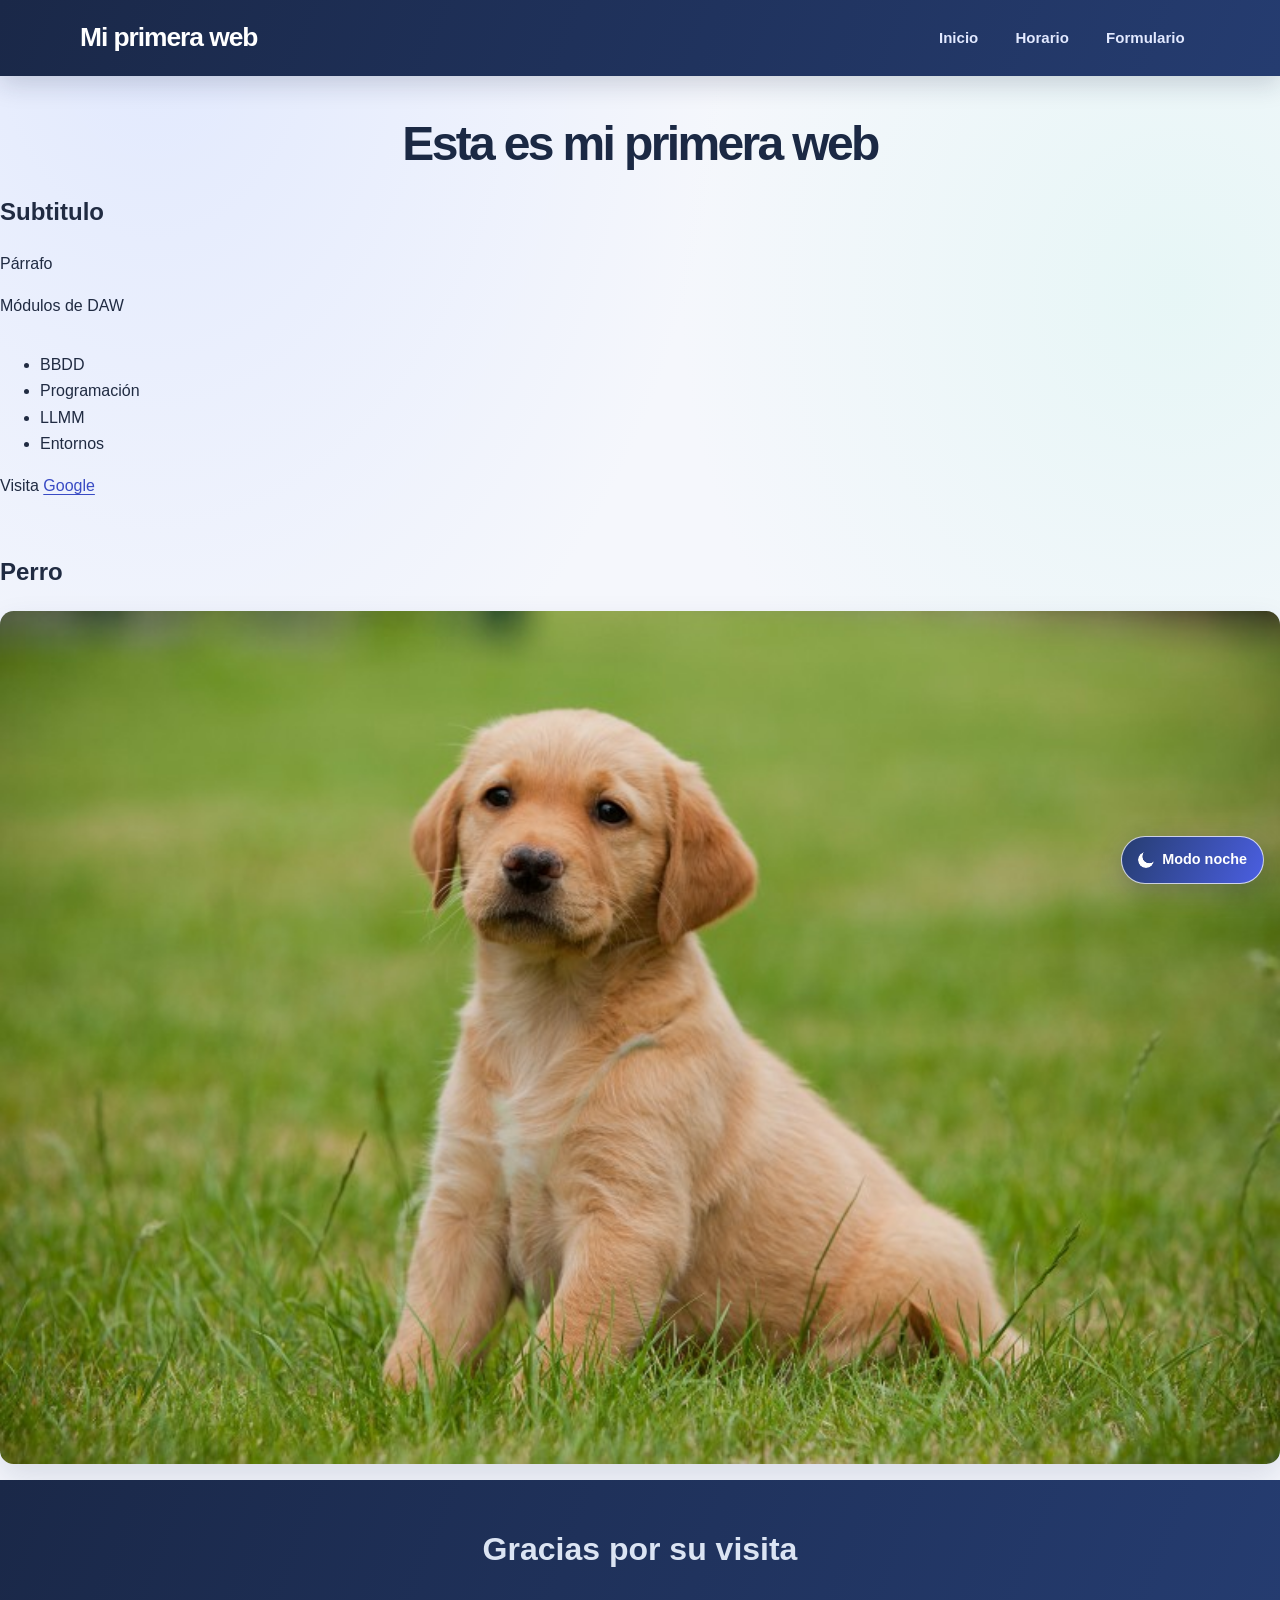
==== index.html @ 3c798851 "Primera versión" ====
<html>
	<head>
		<title>WEB EJEMPLO</title>
		<link rel="stylesheet" href="css/estilo.css">
        <script src="js/tema.js" defer></script>
	</head>
	<body>
		<header>
			<h1>Mi primera web</h1>
			<nav>
				<ul><a href="js/index.html">Inicio</a></ul>
				<ul><a href="js/horario.html">Horario</a></ul>
				<ul><a href="js/formulario.html">Formulario</a></ul>
			</nav>
		</header>
		
		<h1>Esta es mi primera web</h1>
	
		<h2>Subtitulo</h2>
		
		<p>Párrafo</p>
		<p>Módulos de DAW</p>
		
		<ul>
			<li>BBDD</li>
			<li>Programación</li>
			<li>LLMM</li>
			<li>Entornos</li>
		</ul>
		
		<p>
			Visita
			<a href="https://www.google.com">Google</a>
		</p>
		<p>
			<h2>Perro</h2>
			<img src="img/perro.jpg">
		</p>
	</body>
	<footer>
		<h1>Gracias por su visita</h1>
	</footer>
</html>
---- css/estilo.css ----
:root {
  color-scheme: light;
  font-family:
    Inter, "Segoe UI", Roboto, Helvetica, Arial, sans-serif;
  color: #202b42;
  background: #f5f7fc;
  font-synthesis: none;
  text-rendering: optimizeLegibility;
  -webkit-font-smoothing: antialiased;
  -moz-osx-font-smoothing: grayscale;
  --color-ink: #1b2944;
  --color-primary: #4b5fe2;
  --color-primary-dark: #394bc4;
  --color-accent: #14a998;
  --color-muted: #748099;
  --color-border: #e2e7f1;
  --surface: #fff;
  --shadow-card: 0 24px 60px rgb(34 49 91 / 10%), 0 3px 12px rgb(34 49 91 / 4%);
}

* {
  box-sizing: border-box;
}

body {
  display: flex;
  min-height: 100vh;
  flex-direction: column;
  margin: 0;
  color: #202b42;
  background-color: #f5f7fc;
  background-image:
    radial-gradient(ellipse at 12% 0%, rgb(213 224 255 / 62%), transparent 36%),
    radial-gradient(ellipse at 92% 18%, rgb(211 245 238 / 42%), transparent 30%);
  line-height: 1.65;
}

body[background] {
  background-color: #f5f7fc;
}

header {
  position: relative;
  z-index: 1;
  display: flex;
  align-items: center;
  justify-content: space-between;
  gap: 1.5rem;
  padding: 1rem max(1.5rem, calc((100% - 1120px) / 2));
  color: #fff;
  background: linear-gradient(112deg, #1a2848 0%, #253c70 100%);
  box-shadow: 0 8px 26px rgb(20 34 68 / 18%);
}

header h1 {
  margin: 0;
  font-size: clamp(1.25rem, 3vw, 1.65rem);
  font-weight: 750;
  letter-spacing: -0.04em;
}

body > h1 {
  width: min(100% - 2rem, 820px);
  margin: 2.5rem auto 0;
  color: var(--color-ink);
  font-size: clamp(2rem, 6vw, 3rem);
  font-weight: 760;
  letter-spacing: -0.055em;
  line-height: 1.15;
  text-align: center;
}

nav {
  display: flex;
  flex-wrap: wrap;
  gap: 0.4rem;
}

nav ul {
  margin: 0;
  padding: 0;
  list-style: none;
}

nav a {
  display: block;
  padding: 0.55rem 0.9rem;
  border: 1px solid transparent;
  border-radius: 0.7rem;
  color: #e2e9ff;
  font-size: 0.94rem;
  font-weight: 650;
  text-decoration: none;
  transition:
    background-color 180ms ease,
    border-color 180ms ease,
    color 180ms ease,
    transform 180ms ease;
}

nav a:hover,
nav a:focus-visible {
  transform: translateY(-1px);
  border-color: rgb(255 255 255 / 17%);
  color: #fff;
  background: rgb(255 255 255 / 11%);
}

main {
  position: relative;
  width: min(100% - 2rem, 820px);
  margin: 2.5rem auto;
  padding: clamp(1.4rem, 4vw, 2.75rem);
  overflow: hidden;
  border: 1px solid rgb(255 255 255 / 85%);
  border-radius: 1.25rem;
  background: rgb(255 255 255 / 94%);
  box-shadow: var(--shadow-card);
  backdrop-filter: blur(12px);
}

main::before {
  position: absolute;
  top: 0;
  right: 12%;
  left: 12%;
  height: 3px;
  border-radius: 0 0 1rem 1rem;
  background: linear-gradient(90deg, var(--color-primary), #8b75f2, var(--color-accent));
  content: "";
}

main h2 {
  margin: 0 0 1.5rem;
  color: var(--color-ink);
  font-size: clamp(1.55rem, 4vw, 2.1rem);
  font-weight: 750;
  letter-spacing: -0.045em;
  line-height: 1.25;
}

p {
  margin: 0 0 1rem;
}

a {
  color: var(--color-primary-dark);
  text-underline-offset: 0.2em;
  transition: color 160ms ease;
}

a:hover {
  color: #27399f;
}

form fieldset {
  min-width: 0;
  margin: 0;
  padding: clamp(1rem, 3vw, 1.6rem);
  border: 1px solid var(--color-border);
  border-radius: 0.9rem;
  background: linear-gradient(145deg, #fff, #fbfcff);
}

form legend {
  padding: 0 0.55rem;
  color: var(--color-ink);
  font-size: 1.05rem;
  font-weight: 750;
}

form p {
  margin: 0 0 1.1rem;
}

form label {
  display: inline-block;
  margin-bottom: 0.35rem;
  color: #3d4962;
  font-size: 0.94rem;
  font-weight: 650;
}

input:not([type="radio"]),
textarea {
  max-width: 100%;
  padding: 0.7rem 0.85rem;
  border: 1px solid #d5dceb;
  border-radius: 0.65rem;
  color: #202b42;
  background: #fff;
  font: inherit;
  transition:
    border-color 180ms ease,
    box-shadow 180ms ease,
    background-color 180ms ease;
}

form input:not([type="radio"]),
form textarea {
  display: block;
  width: 100%;
  min-height: 2.9rem;
}

form textarea {
  min-height: 9rem;
  resize: vertical;
}

input:not([type="radio"]):focus,
textarea:focus {
  border-color: var(--color-primary);
  outline: none;
  background: #fff;
  box-shadow: 0 0 0 4px rgb(75 95 226 / 13%);
}

form input[type="radio"] {
  width: 1rem;
  height: 1rem;
  margin: 0 0.35rem 0 0;
  accent-color: var(--color-primary);
  vertical-align: -0.12rem;
}

form input[type="radio"] + label {
  margin: 0 1rem 0 0;
  font-weight: 450;
}

button {
  padding: 0.7rem 1.05rem;
  border: 1px solid var(--color-border);
  border-radius: 0.65rem;
  color: #35415a;
  background: #fff;
  font: inherit;
  font-weight: 650;
  cursor: pointer;
  transition:
    border-color 180ms ease,
    background-color 180ms ease,
    box-shadow 180ms ease,
    color 180ms ease,
    transform 180ms ease;
}

button:hover {
  transform: translateY(-1px);
  border-color: #bdc8ec;
  color: var(--color-primary-dark);
  background: #f7f8ff;
  box-shadow: 0 5px 14px rgb(41 58 116 / 8%);
}

button:active {
  transform: translateY(0);
}

button:focus-visible,
a:focus-visible {
  outline: 3px solid rgb(75 95 226 / 38%);
  outline-offset: 3px;
}

form button[type="submit"] {
  border-color: transparent;
  color: #fff;
  background: linear-gradient(110deg, var(--color-primary), #695ce4);
  box-shadow: 0 7px 16px rgb(75 95 226 / 22%);
}

form button[type="submit"]:hover {
  color: #fff;
  background: linear-gradient(110deg, var(--color-primary-dark), #5747d2);
  box-shadow: 0 9px 20px rgb(75 95 226 / 28%);
}

form button[type="reset"] {
  color: #536079;
}

.calculator {
  width: min(100% - 2rem, 360px);
  margin: 2rem auto;
  table-layout: fixed;
  border: 1px solid rgb(255 255 255 / 85%);
  border-radius: 1.2rem;
  border-spacing: 0;
  background: rgb(255 255 255 / 94%);
  box-shadow: 0 28px 65px rgb(38 51 98 / 15%), 0 6px 16px rgb(38 51 98 / 7%);
}

.calculator th {
  padding: 0.45rem;
  border: 0;
  color: #293653;
  background: transparent;
}

.calculator tr:first-child th {
  padding: 1rem 1rem 0.7rem;
}

.calculator input {
  width: 100%;
  min-height: 3.8rem;
  border: 1px solid #e6eaf3;
  border-radius: 0.8rem;
  color: var(--color-ink);
  background: #f7f8fc;
  font-size: 1.7rem;
  font-weight: 650;
  text-align: right;
}

.calculator button {
  width: 100%;
  min-height: 3rem;
  border-color: transparent;
  border-radius: 0.75rem;
  color: #34415d;
  background: #f2f4fa;
  font-size: 1.05rem;
  font-weight: 650;
}

.calculator button:hover {
  border-color: #dce1fb;
  color: var(--color-primary-dark);
  background: #e9ecff;
}

.calculator tbody tr:nth-child(2) button,
.calculator tbody tr td:last-child button {
  color: #424fc0;
  background: #eceeff;
}

.calculator tbody tr:nth-child(2) button:hover,
.calculator tbody tr td:last-child button:hover {
  color: #fff;
  background: var(--color-primary);
}

.calculator tbody tr:last-child th:nth-child(3) button {
  border-color: transparent;
  color: #fff;
  background: linear-gradient(120deg, #4b5fe2, #7261e8);
  box-shadow: 0 5px 13px rgb(75 95 226 / 20%);
}

.calculator tbody tr:last-child th:nth-child(3) button:hover {
  background: linear-gradient(120deg, #394bc4, #5c4bd5);
}

table:not(.calculator) {
  width: min(100% - 2rem, 1100px);
  margin: 2.5rem auto;
  border-collapse: separate;
  border-spacing: 0;
  overflow: hidden;
  border: 1px solid var(--color-border);
  border-radius: 0.9rem;
  background: var(--surface);
  box-shadow: var(--shadow-card);
}

table:not(.calculator) th,
table:not(.calculator) td {
  padding: 0.8rem;
  border-right: 1px solid rgb(23 32 51 / 8%);
  border-bottom: 1px solid rgb(23 32 51 / 8%);
  text-align: center;
}

table:not(.calculator) th {
  color: #fff;
  background: linear-gradient(110deg, #1b2b4c, #304a7c);
  font-weight: 700;
}

table:not(.calculator) tr:last-child td {
  border-bottom: 0;
}

table:not(.calculator) th:last-child,
table:not(.calculator) td:last-child {
  border-right: 0;
}

.schedule td.Programación {
  color: #2b396f;
  background-color: #e4e9ff;
  font-weight: 400;
}

.schedule td.recess {
  color: #176253;
  background-color: #d9f3ee;
  font-weight: 700;
  letter-spacing: 0.02em;
}

img {
  max-width: 100%;
  height: auto;
  border-radius: 0.85rem;
  box-shadow: 0 14px 32px rgb(34 49 91 / 13%);
}

.opciones {
  display: flex;
  flex-wrap: wrap;
  gap: 0.7rem;
  margin-bottom: 1.5rem;
}

.opciones button {
  min-width: 7rem;
  border-color: #e3e7f4;
  background: linear-gradient(145deg, #fff, #f7f8ff);
}

#marcador,
#ganadas,
#empatadas,
#perdidas {
  display: inline-block;
  margin: 0 0.45rem 0.75rem 0;
  padding: 0.55rem 0.75rem;
  border: 1px solid #e7eaf3;
  border-radius: 0.7rem;
  color: #59657e;
  background: #f8f9fd;
  font-size: 0.9rem;
  font-weight: 600;
}

#resultado {
  margin-top: 1rem;
  padding: 1.25rem;
  border: 1px solid #e7eaf3;
  border-radius: 0.9rem;
  background: linear-gradient(145deg, #f8f9ff, #f5fbfa);
}

#resultado h2 {
  margin-bottom: 0.75rem;
  text-transform: capitalize;
}

footer {
  margin-top: auto;
  padding: 1.35rem 1.5rem;
  color: #dbe4f3;
  background: linear-gradient(112deg, #1a2848 0%, #253c70 100%);
  text-align: center;
}

footer p {
  margin: 0.25rem 0;
}

footer a {
  color: #b7c8ff;
}

footer a:hover {
  color: #fff;
}

@media (max-width: 640px) {
  header {
    align-items: flex-start;
    flex-direction: column;
    gap: 0.75rem;
    padding: 1rem;
  }

  nav {
    width: 100%;
  }

  nav a {
    padding: 0.45rem 0.65rem;
  }

  main {
    margin: 1.25rem auto;
    border-radius: 1rem;
  }

  table:not(.calculator) {
    display: block;
    overflow-x: auto;
    white-space: nowrap;
  }

  .calculator {
    width: min(100% - 2rem, 360px);
  }

  .opciones button {
    flex: 1 1 7rem;
  }
}

@media (prefers-reduced-motion: reduce) {
  *,
  *::before,
  *::after {
    scroll-behavior: auto !important;
    transition-duration: 0.01ms !important;
    animation-duration: 0.01ms !important;
    animation-iteration-count: 1 !important;
  }
}

#theme-toggle {
  position: fixed;
  right: max(1rem, env(safe-area-inset-right));
  bottom: max(1rem, env(safe-area-inset-bottom));
  z-index: 20;
  padding: 0.7rem 1rem;
  min-width: 7.8rem;
  border: 1px solid rgb(255 255 255 / 75%);
  border-radius: 999px;
  color: #fff;
  background: linear-gradient(115deg, #263d70, #4b5fe2);
  box-shadow: 0 8px 24px rgb(25 39 80 / 26%);
  font-size: 0.9rem;
  font-weight: 700;
}

#theme-toggle:hover {
  border-color: #fff;
  color: #fff;
  background: linear-gradient(115deg, #1d315d, #394bc4);
  box-shadow: 0 10px 28px rgb(25 39 80 / 34%);
}

#theme-toggle {
  display: inline-flex;
  align-items: center;
  justify-content: center;
  gap: 0.5rem;
}

.theme-icon {
  display: inline-block;
  width: 1rem;
  height: 1rem;
  flex: 0 0 1rem;
}

.theme-icon--moon {
  border-radius: 50%;
  background: currentColor;
  -webkit-mask: radial-gradient(circle at 70% 28%, transparent 0 40%, #000 44%);
  mask: radial-gradient(circle at 70% 28%, transparent 0 40%, #000 44%);
}

.theme-icon--sun {
  background:
    radial-gradient(circle, currentColor 0 27%, transparent 31%),
    repeating-conic-gradient(currentColor 0deg 7deg, transparent 7deg 45deg);
}

:root[data-theme="night"] {
  color-scheme: dark;
  color: #e8edf7;
  background: #101725;
  --color-ink: #edf2ff;
  --color-primary: #9aa8ff;
  --color-primary-dark: #b1bcff;
  --color-accent: #57d2bf;
  --color-muted: #a4afc4;
  --color-border: #34425b;
  --surface: #1b2638;
  --shadow-card: 0 24px 60px rgb(0 0 0 / 28%), 0 3px 12px rgb(0 0 0 / 18%);
}

:root[data-theme="night"] body {
  color: #e8edf7;
  background: #101725 !important;
  background-image:
    radial-gradient(ellipse at 12% 0%, rgb(61 76 129 / 22%), transparent 36%),
    radial-gradient(ellipse at 92% 18%, rgb(25 101 91 / 14%), transparent 30%) !important;
}

:root[data-theme="night"] body :is(h1, h2, h3, p, li, pre, b, caption, label, legend) {
  color: #e8edf7 !important;
}

:root[data-theme="night"] header,
:root[data-theme="night"] footer {
  color: #e8edf7;
  background: linear-gradient(112deg, #111b2d 0%, #1b2a46 100%);
}

:root[data-theme="night"] main,
:root[data-theme="night"] form fieldset,
:root[data-theme="night"] #resultado {
  border-color: #34425b;
  background: #1b2638;
  box-shadow: 0 24px 60px rgb(0 0 0 / 24%);
}

:root[data-theme="night"] form fieldset {
  background: linear-gradient(145deg, #1b2638, #182234);
}

:root[data-theme="night"] form label {
  color: #c4cde0;
}

:root[data-theme="night"] input:not([type="radio"]),
:root[data-theme="night"] textarea,
:root[data-theme="night"] form input:not([type="radio"]),
:root[data-theme="night"] form textarea {
  border-color: #3a4964;
  color: #edf2ff;
  background: #121b2a;
}

:root[data-theme="night"] input:not([type="radio"]):focus,
:root[data-theme="night"] textarea:focus {
  border-color: #9aa8ff;
  box-shadow: 0 0 0 4px rgb(154 168 255 / 18%);
}

:root[data-theme="night"] button:not(#theme-toggle) {
  border-color: #3a4964;
  color: #e2e8f5;
  background: #253249;
}

:root[data-theme="night"] button:not(#theme-toggle):hover {
  border-color: #6273bc;
  color: #fff;
  background: #304161;
}

:root[data-theme="night"] form button[type="submit"],
:root[data-theme="night"] form button[type="submit"]:hover,
:root[data-theme="night"] .calculator tbody tr:last-child th:nth-child(3) button,
:root[data-theme="night"] .calculator tbody tr:last-child th:nth-child(3) button:hover {
  border-color: transparent;
  color: #fff;
  background: linear-gradient(120deg, #5968df, #8171ef);
}

:root[data-theme="night"] .calculator {
  border-color: #34425b;
  background: #1b2638;
  box-shadow: 0 28px 65px rgb(0 0 0 / 32%), 0 6px 16px rgb(0 0 0 / 18%);
}

:root[data-theme="night"] .calculator th {
  color: #e8edf7;
  background: transparent;
}

:root[data-theme="night"] .calculator input {
  border-color: #3a4964;
  color: #f0f3ff;
  background: #121b2a;
}

:root[data-theme="night"] .calculator button,
:root[data-theme="night"] .calculator tbody tr:nth-child(2) button,
:root[data-theme="night"] .calculator tbody tr td:last-child button {
  border-color: transparent;
  color: #dce3ff;
  background: #2a3650;
}

:root[data-theme="night"] .calculator button:hover,
:root[data-theme="night"] .calculator tbody tr:nth-child(2) button:hover,
:root[data-theme="night"] .calculator tbody tr td:last-child button:hover {
  color: #fff;
  background: #4658aa;
}

:root[data-theme="night"] table:not(.calculator) {
  border-color: #34425b;
  background: #1b2638;
  box-shadow: 0 24px 60px rgb(0 0 0 / 22%);
}

:root[data-theme="night"] table:not(.calculator) th {
  color: #f2f5fc;
  background: linear-gradient(110deg, #1a2841, #263958);
}

:root[data-theme="night"] table:not(.calculator) td {
  border-color: #34425b;
  color: #e8edf7;
}

:root[data-theme="night"] table:not(.calculator):not(.schedule) td:not([style*="background"]) {
  background-color: #1b2638 !important;
}

:root[data-theme="night"] table:not(.calculator) td[style*="background"] {
  color: #202b42;
}

:root[data-theme="night"] table:not(.calculator) td[style*="rgb(161, 95, 95)"] {
  color: #fff;
}

:root[data-theme="night"] .schedule td {
  border-color: #3a4964;
  color: #edf2ff !important;
  background-color: #1b2638 !important;
}

:root[data-theme="night"] .schedule td[style*="rgb(0, 158, 26)"],
:root[data-theme="night"] .schedule td[bgcolor] {
  background-color: #245743 !important;
}

:root[data-theme="night"] .schedule td[style*="rgb(226, 166, 216)"] {
  background-color: #594267 !important;
}

:root[data-theme="night"] .schedule td[style*="aqua"],
:root[data-theme="night"] .schedule td[style*="rgb(8, 248, 248)"],
:root[data-theme="night"] .schedule td[style*="rgb(94, 188, 216)"] {
  background-color: #245564 !important;
}

:root[data-theme="night"] .schedule td[style*="rgb(255, 207, 148)"],
:root[data-theme="night"] .schedule td[style*="rgb(233, 230, 183)"] {
  background-color: #66532f !important;
}

:root[data-theme="night"] .schedule td[style*="rgb(255, 131, 131)"] {
  background-color: #713e4a !important;
}

:root[data-theme="night"] .schedule td[style*="rgb(161, 95, 95)"] {
  background-color: #623b47 !important;
}

:root[data-theme="night"] .schedule td.Programación {
  background-color: #2b3d60 !important;
}

:root[data-theme="night"] .schedule td.recess {
  background-color: #23483f !important;
  font-weight: 650;
}

:root[data-theme="night"] .liNone,
:root[data-theme="night"] .tabladiv1,
:root[data-theme="night"] .tabladiv2,
:root[data-theme="night"] .cap4footer,
:root[data-theme="night"] .tabla1,
:root[data-theme="night"] .tabla2,
:root[data-theme="night"] .td1,
:root[data-theme="night"] .td2,
:root[data-theme="night"] .th2 {
  border-color: #465675;
}

:root[data-theme="night"] .liNone,
:root[data-theme="night"] .tabladiv1,
:root[data-theme="night"] .tabladiv2 {
  color: #e8edf7;
  background-color: #1b2638;
}

:root[data-theme="night"] .td2,
:root[data-theme="night"] .th2 {
  color: #e8edf7;
  background-color: #253249;
}

:root[data-theme="night"] a {
  color: #b1bcff;
}

:root[data-theme="night"] a:hover {
  color: #d5dcff;
}

:root[data-theme="night"] #marcador,
:root[data-theme="night"] #ganadas,
:root[data-theme="night"] #empatadas,
:root[data-theme="night"] #perdidas {
  border-color: #34425b;
  color: #d4dced;
  background: #202d43;
}

:root[data-theme="night"] #theme-toggle {
  border-color: #53658b;
  color: #202b42;
  background: linear-gradient(115deg, #c0cbff, #74dece);
  box-shadow: 0 8px 24px rgb(0 0 0 / 32%);
}

:root[data-theme="night"] #theme-toggle:hover {
  border-color: #dce4ff;
  color: #111b2d;
  background: linear-gradient(115deg, #d5dcff, #9aeee0);
}

@media (prefers-reduced-motion: no-preference) {
  body,
  main,
  header,
  footer {
    transition:
      color 220ms ease,
      background-color 220ms ease,
      border-color 220ms ease;
  }
}
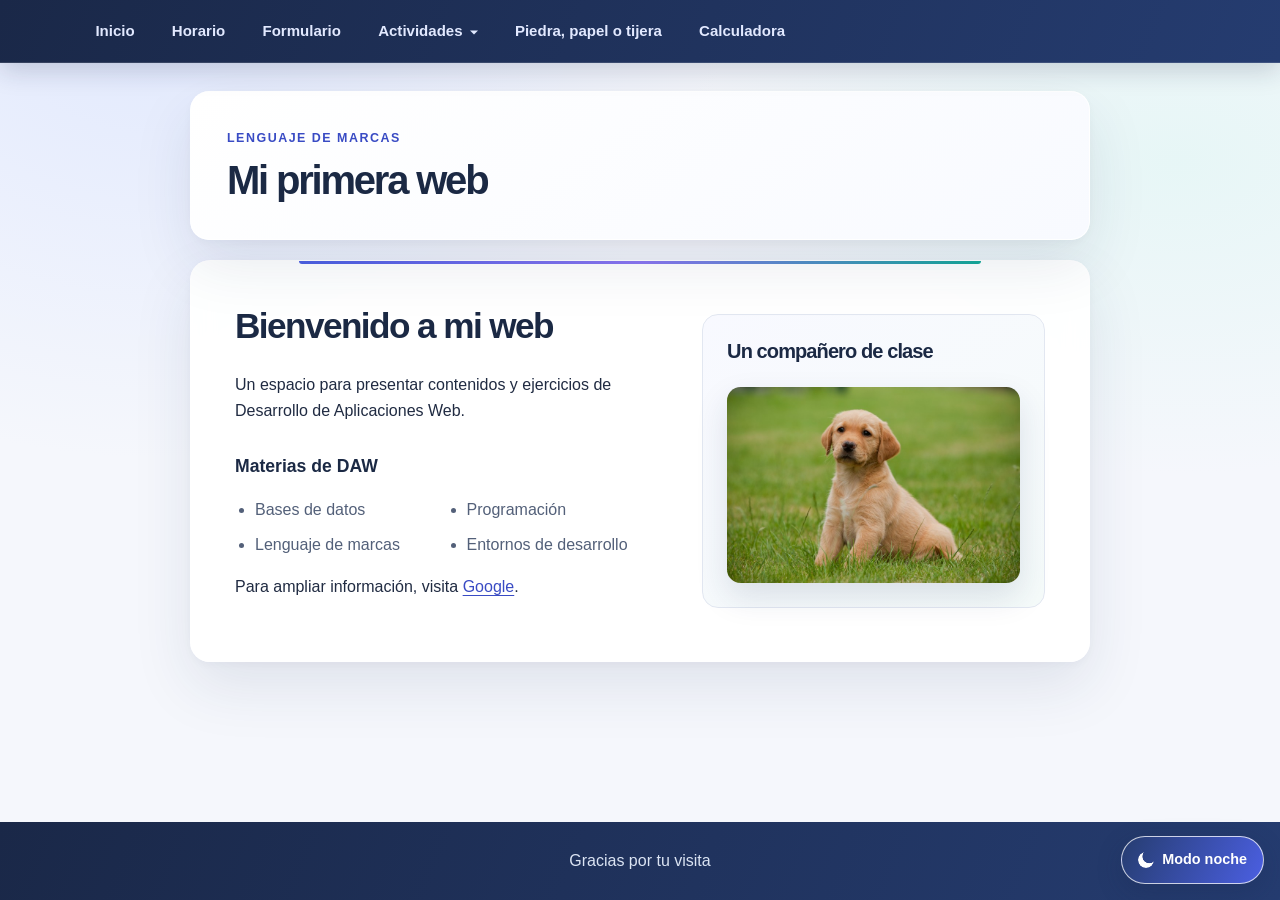
==== commit 8361587a: "1.4" ====
--- a/index.html
+++ b/index.html
@@ -1,43 +1,60 @@
-<html>
+<!doctype html>
+<html lang="es">
 	<head>
-		<title>WEB EJEMPLO</title>
+		<meta charset="UTF-8">
+		<meta name="viewport" content="width=device-width, initial-scale=1">
+		<title>Mi primera web</title>
 		<link rel="stylesheet" href="css/estilo.css">
         <script src="js/tema.js" defer></script>
 	</head>
 	<body>
+		<nav class="site-navigation" aria-label="Navegación principal">
+			<ul>
+				<li><a href="index.html">Inicio</a></li>
+				<li><a href="html/horario.html">Horario</a></li>
+				<li><a href="html/formulario.html">Formulario</a></li>
+				<li>
+					<details class="nav-dropdown">
+						<summary>Actividades</summary>
+						<div class="nav-menu">
+							<a href="Act1/Ej1.html">Act. 1 - Ej. 1</a>
+							<a href="Act1/Ej2.html">Act. 1 - Ej. 2</a>
+							<a href="Act1/Ej3.html">Act. 1 - Ej. 3</a>
+							<a href="Act2/Ej1.html">Act. 2 - Ej. 1</a>
+							<a href="Act2/Ej2.html">Act. 2 - Ej. 2</a>
+							<a href="Act2/ej3.html">Act. 2 - Ej. 3</a>
+						</div>
+					</details>
+				</li>
+				<li><a href="html/PPTjuego.html">Piedra, papel o tijera</a></li>
+				<li><a href="html/Calculadora.html">Calculadora</a></li>
+			</ul>
+		</nav>
 		<header>
+			<p class="eyebrow">Lenguaje de Marcas</p>
 			<h1>Mi primera web</h1>
-			<nav>
-				<ul><a href="js/index.html">Inicio</a></ul>
-				<ul><a href="js/horario.html">Horario</a></ul>
-				<ul><a href="js/formulario.html">Formulario</a></ul>
-			</nav>
 		</header>
-		
-		<h1>Esta es mi primera web</h1>
-	
-		<h2>Subtitulo</h2>
-		
-		<p>Párrafo</p>
-		<p>Módulos de DAW</p>
-		
-		<ul>
-			<li>BBDD</li>
-			<li>Programación</li>
-			<li>LLMM</li>
-			<li>Entornos</li>
-		</ul>
-		
-		<p>
-			Visita
-			<a href="https://www.google.com">Google</a>
-		</p>
-		<p>
-			<h2>Perro</h2>
-			<img src="img/perro.jpg">
-		</p>
+
+		<main class="home-content">
+			<section>
+				<h2>Bienvenido a mi web</h2>
+				<p>Un espacio para presentar contenidos y ejercicios de Desarrollo de Aplicaciones Web.</p>
+				<h3>Materias de DAW</h3>
+				<ul class="module-list">
+					<li>Bases de datos</li>
+					<li>Programación</li>
+					<li>Lenguaje de marcas</li>
+					<li>Entornos de desarrollo</li>
+				</ul>
+				<p>Para ampliar información, visita <a href="https://www.google.com">Google</a>.</p>
+			</section>
+			<section class="home-feature">
+				<h2>Un compañero de clase</h2>
+				<img src="img/perro.jpg" alt="Un perro sentado en el césped">
+			</section>
+		</main>
+		<footer>
+			<p>Gracias por tu visita</p>
+		</footer>
 	</body>
-	<footer>
-		<h1>Gracias por su visita</h1>
-	</footer>
 </html>
--- a/css/estilo.css
+++ b/css/estilo.css
@@ -43,20 +43,35 @@
   position: relative;
   z-index: 1;
   display: flex;
-  align-items: center;
-  justify-content: space-between;
-  gap: 1.5rem;
-  padding: 1rem max(1.5rem, calc((100% - 1120px) / 2));
-  color: #fff;
-  background: linear-gradient(112deg, #1a2848 0%, #253c70 100%);
-  box-shadow: 0 8px 26px rgb(20 34 68 / 18%);
+  align-items: flex-start;
+  flex-direction: column;
+  gap: 0.55rem;
+  width: min(100% - 2rem, 900px);
+  margin: 1.75rem auto 0;
+  padding: clamp(1.4rem, 4vw, 2.25rem);
+  border: 1px solid rgb(255 255 255 / 90%);
+  border-radius: 1.2rem;
+  color: var(--color-ink);
+  background: linear-gradient(145deg, #fff, #f8faff);
+  box-shadow: var(--shadow-card);
 }
 
 header h1 {
   margin: 0;
-  font-size: clamp(1.25rem, 3vw, 1.65rem);
+  color: var(--color-ink);
+  font-size: clamp(1.8rem, 4vw, 2.5rem);
   font-weight: 750;
-  letter-spacing: -0.04em;
+  letter-spacing: -0.055em;
+  line-height: 1.15;
+}
+
+.eyebrow {
+  margin: 0;
+  color: var(--color-primary-dark);
+  font-size: 0.78rem;
+  font-weight: 750;
+  letter-spacing: 0.12em;
+  text-transform: uppercase;
 }
 
 body > h1 {
@@ -106,10 +121,107 @@
   background: rgb(255 255 255 / 11%);
 }
 
+.site-navigation {
+  position: sticky;
+  top: 0;
+  z-index: 20;
+  justify-content: center;
+  width: 100%;
+  padding: 0.55rem max(1rem, calc((100% - 1120px) / 2));
+  border-bottom: 1px solid rgb(255 255 255 / 12%);
+  background: linear-gradient(112deg, #1a2848 0%, #253c70 100%);
+  box-shadow: 0 8px 26px rgb(20 34 68 / 18%);
+}
+
+.site-navigation > ul {
+  display: flex;
+  flex-wrap: wrap;
+  align-items: center;
+  justify-content: flex-start;
+  width: 100%;
+  gap: 0.4rem;
+}
+
+.site-navigation .nav-dropdown {
+  position: relative;
+}
+
+.site-navigation .nav-dropdown summary {
+  display: block;
+  padding: 0.55rem 0.9rem;
+  border: 1px solid transparent;
+  border-radius: 0.7rem;
+  color: #e2e9ff;
+  font-size: 0.94rem;
+  font-weight: 650;
+  cursor: pointer;
+  list-style: none;
+}
+
+.site-navigation .nav-dropdown summary::after {
+  display: inline-block;
+  margin-left: 0.45rem;
+  border: 0.3rem solid transparent;
+  border-top-color: currentColor;
+  content: "";
+  transform: translateY(0.15rem);
+  transition: transform 160ms ease;
+}
+
+.site-navigation .nav-dropdown summary::-webkit-details-marker {
+  display: none;
+}
+
+.site-navigation .nav-dropdown summary:hover,
+.site-navigation .nav-dropdown summary:focus-visible,
+.site-navigation .nav-dropdown[open] summary {
+  border-color: rgb(255 255 255 / 17%);
+  color: #fff;
+  background: rgb(255 255 255 / 11%);
+}
+
+.site-navigation .nav-dropdown[open] summary::after,
+.site-navigation .nav-dropdown:focus-within summary::after {
+  transform: translateY(-0.05rem) rotate(180deg);
+}
+
+.site-navigation .nav-menu {
+  display: none;
+  position: absolute;
+  top: 100%;
+  left: 0;
+  z-index: 5;
+  min-width: 12rem;
+  padding: 0.35rem;
+  border: 1px solid rgb(255 255 255 / 17%);
+  border-radius: 0.7rem;
+  background: #253c70;
+  box-shadow: 0 8px 26px rgb(20 34 68 / 24%);
+}
+
+.site-navigation .nav-dropdown[open] > .nav-menu,
+.site-navigation .nav-dropdown:focus-within > .nav-menu {
+  display: block;
+}
+
+@media (hover: hover) {
+  .site-navigation .nav-dropdown:hover > .nav-menu {
+    display: block;
+  }
+
+  .site-navigation .nav-dropdown:hover summary::after {
+    transform: translateY(-0.05rem) rotate(180deg);
+  }
+}
+
+.site-navigation .nav-menu a {
+  white-space: nowrap;
+}
+
 main {
   position: relative;
-  width: min(100% - 2rem, 820px);
-  margin: 2.5rem auto;
+  width: min(100% - 2rem, 900px);
+  margin: 1.25rem auto 2.5rem;
   padding: clamp(1.4rem, 4vw, 2.75rem);
   overflow: hidden;
   border: 1px solid rgb(255 255 255 / 85%);
@@ -117,6 +229,68 @@
   background: rgb(255 255 255 / 94%);
   box-shadow: var(--shadow-card);
   backdrop-filter: blur(12px);
+}
+
+main.home-content {
+  display: grid;
+  grid-template-columns: minmax(0, 1.1fr) minmax(0, 0.9fr);
+  gap: clamp(1.5rem, 4vw, 3rem);
+}
+
+.home-content h2,
+.home-content h3 {
+  color: var(--color-ink);
+}
+
+.home-content h2 {
+  margin-top: 0;
+  font-size: clamp(1.65rem, 4vw, 2.2rem);
+  letter-spacing: -0.045em;
+  line-height: 1.2;
+}
+
+.home-content h3 {
+  margin: 1.75rem 0 0.75rem;
+  font-size: 1.1rem;
+}
+
+.home-feature {
+  align-self: center;
+  padding: clamp(1rem, 3vw, 1.5rem);
+  border: 1px solid var(--color-border);
+  border-radius: 1rem;
+  background: linear-gradient(145deg, #f8f9ff, #f5fbfa);
+}
+
+.home-feature h2 {
+  font-size: 1.25rem;
+}
+
+.home-feature img {
+  display: block;
+  width: 100%;
+  max-height: 340px;
+  object-fit: cover;
+}
+
+.module-list {
+  display: grid;
+  grid-template-columns: repeat(2, minmax(0, 1fr));
+  gap: 0.5rem 1.5rem;
+  padding-left: 1.25rem;
+  color: #536079;
+}
+
+main.schedule-content {
+  width: min(100% - 2rem, 1240px);
+  padding: clamp(0.75rem, 2vw, 1.5rem);
+}
+
+.form-actions {
+  display: flex;
+  flex-wrap: wrap;
+  gap: 0.75rem;
+  margin-top: 1rem;
 }
 
 main::before {
@@ -177,8 +351,9 @@
   display: inline-block;
   margin-bottom: 0.35rem;
   color: #3d4962;
-  font-size: 0.94rem;
+  font-size: 1.125rem;
   font-weight: 650;
+  line-height: 1.45;
 }
 
 input:not([type="radio"]),
@@ -200,11 +375,14 @@
 form textarea {
   display: block;
   width: 100%;
-  min-height: 2.9rem;
+  min-height: 3.25rem;
+  padding: 0.8rem 1rem;
+  font-size: 1.125rem;
 }
 
 form textarea {
-  min-height: 9rem;
+  min-height: 12rem;
+  line-height: 1.55;
   resize: vertical;
 }
 
@@ -217,9 +395,9 @@
 }
 
 form input[type="radio"] {
-  width: 1rem;
-  height: 1rem;
-  margin: 0 0.35rem 0 0;
+  width: 1.15rem;
+  height: 1.15rem;
+  margin: 0 0.45rem 0 0;
   accent-color: var(--color-primary);
   vertical-align: -0.12rem;
 }
@@ -413,14 +591,30 @@
 .opciones {
   display: flex;
   flex-wrap: wrap;
+  justify-content: center;
   gap: 0.7rem;
   margin-bottom: 1.5rem;
 }
 
+.game-page {
+  text-align: center;
+}
+
 .opciones button {
+  display: flex;
+  min-height: 6rem;
   min-width: 7rem;
+  flex-direction: column;
+  align-items: center;
+  justify-content: center;
+  gap: 0.4rem;
   border-color: #e3e7f4;
   background: linear-gradient(145deg, #fff, #f7f8ff);
+}
+
+.opcion-simbolo {
+  font-size: 2rem;
+  line-height: 1;
 }
 
 #marcador,
@@ -473,18 +667,42 @@
 
 @media (max-width: 640px) {
   header {
-    align-items: flex-start;
-    flex-direction: column;
-    gap: 0.75rem;
-    padding: 1rem;
+    margin-top: 1rem;
   }
 
   nav {
     width: 100%;
   }
 
+  .site-navigation {
+    padding: 0.45rem 0.65rem;
+  }
+
+  .site-navigation > ul {
+    justify-content: center;
+    gap: 0.2rem;
+  }
+
   nav a {
     padding: 0.45rem 0.65rem;
+  }
+
+  .site-navigation .nav-dropdown summary {
+    padding: 0.45rem 0.65rem;
+  }
+
+  form label,
+  form input:not([type="radio"]),
+  form textarea {
+    font-size: 1rem;
+  }
+
+  main.home-content {
+    grid-template-columns: 1fr;
+  }
+
+  .module-list {
+    grid-template-columns: 1fr;
   }
 
   main {
@@ -595,6 +813,7 @@
 }
 
 :root[data-theme="night"] header,
+:root[data-theme="night"] .site-navigation,
 :root[data-theme="night"] footer {
   color: #e8edf7;
   background: linear-gradient(112deg, #111b2d 0%, #1b2a46 100%);
@@ -606,6 +825,16 @@
   border-color: #34425b;
   background: #1b2638;
   box-shadow: 0 24px 60px rgb(0 0 0 / 24%);
+}
+
+:root[data-theme="night"] .home-feature {
+  border-color: #34425b;
+  color: #e8edf7;
+  background: #182234;
+}
+
+:root[data-theme="night"] .module-list {
+  color: #c4cde0;
 }
 
 :root[data-theme="night"] form fieldset {
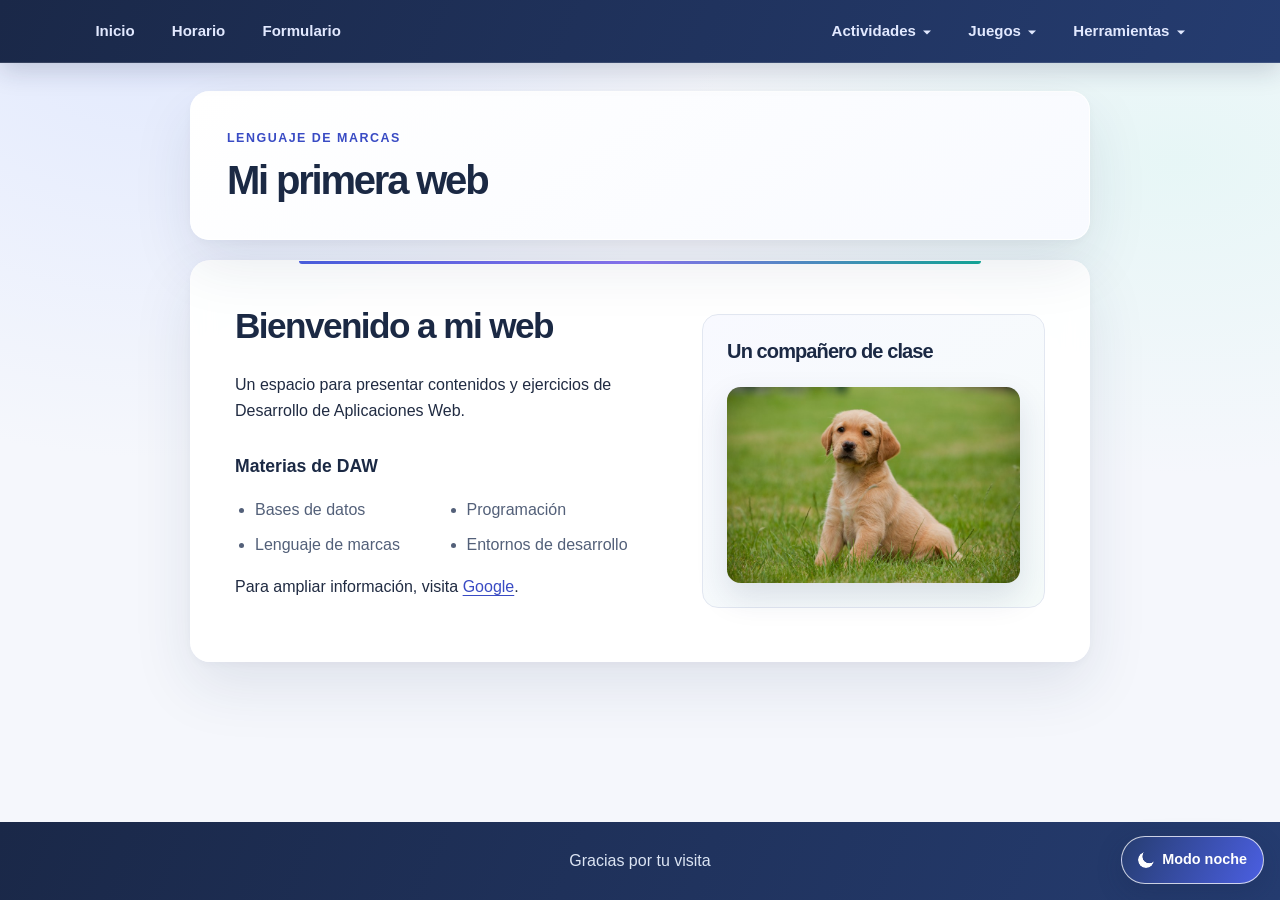
==== commit 2d301457: "1.5" ====
--- a/index.html
+++ b/index.html
@@ -9,25 +9,51 @@
 	</head>
 	<body>
 		<nav class="site-navigation" aria-label="Navegación principal">
-			<ul>
+			<ul class="nav-primary">
 				<li><a href="index.html">Inicio</a></li>
 				<li><a href="html/horario.html">Horario</a></li>
 				<li><a href="html/formulario.html">Formulario</a></li>
+			</ul>
+			<ul class="nav-secondary">
 				<li>
 					<details class="nav-dropdown">
 						<summary>Actividades</summary>
 						<div class="nav-menu">
-							<a href="Act1/Ej1.html">Act. 1 - Ej. 1</a>
-							<a href="Act1/Ej2.html">Act. 1 - Ej. 2</a>
-							<a href="Act1/Ej3.html">Act. 1 - Ej. 3</a>
-							<a href="Act2/Ej1.html">Act. 2 - Ej. 1</a>
-							<a href="Act2/Ej2.html">Act. 2 - Ej. 2</a>
-							<a href="Act2/ej3.html">Act. 2 - Ej. 3</a>
+							<details class="nav-subdropdown">
+								<summary>Act. 1</summary>
+								<div class="nav-submenu">
+									<a href="Act1/Ej1.html">Ej. 1</a>
+									<a href="Act1/Ej2.html">Ej. 2</a>
+									<a href="Act1/Ej3.html">Ej. 3</a>
+								</div>
+							</details>
+							<details class="nav-subdropdown">
+								<summary>Act. 2</summary>
+								<div class="nav-submenu">
+									<a href="Act2/Ej1.html">Ej. 1</a>
+									<a href="Act2/Ej2.html">Ej. 2</a>
+									<a href="Act2/ej3.html">Ej. 3</a>
+								</div>
+							</details>
 						</div>
 					</details>
 				</li>
-				<li><a href="html/PPTjuego.html">Piedra, papel o tijera</a></li>
-				<li><a href="html/Calculadora.html">Calculadora</a></li>
+				<li>
+					<details class="nav-dropdown">
+						<summary>Juegos</summary>
+						<div class="nav-menu">
+							<a href="html/PPTjuego.html">Piedra, papel o tijera</a>
+						</div>
+					</details>
+				</li>
+				<li>
+					<details class="nav-dropdown">
+						<summary>Herramientas</summary>
+						<div class="nav-menu">
+							<a href="html/Calculadora.html">Calculadora</a>
+						</div>
+					</details>
+				</li>
 			</ul>
 		</nav>
 		<header>
--- a/css/estilo.css
+++ b/css/estilo.css
@@ -125,7 +125,9 @@
   position: sticky;
   top: 0;
   z-index: 20;
-  justify-content: center;
+  align-items: center;
+  justify-content: space-between;
+  gap: 0.75rem;
   width: 100%;
   padding: 0.55rem max(1rem, calc((100% - 1120px) / 2));
   border-bottom: 1px solid rgb(255 255 255 / 12%);
@@ -137,9 +139,17 @@
   display: flex;
   flex-wrap: wrap;
   align-items: center;
+  width: auto;
+  gap: 0.4rem;
+}
+
+.site-navigation > .nav-primary {
   justify-content: flex-start;
-  width: 100%;
-  gap: 0.4rem;
+}
+
+.site-navigation > .nav-secondary {
+  justify-content: flex-end;
+  margin-left: auto;
 }
 
 .site-navigation .nav-dropdown {
@@ -216,6 +226,74 @@
 
 .site-navigation .nav-menu a {
   white-space: nowrap;
+}
+
+.site-navigation .nav-subdropdown {
+  position: relative;
+}
+
+.site-navigation .nav-subdropdown > summary {
+  display: flex;
+  align-items: center;
+  justify-content: space-between;
+  padding: 0.55rem 0.65rem;
+  border: 1px solid transparent;
+  border-radius: 0.5rem;
+  color: #e2e9ff;
+  font-size: 0.94rem;
+  font-weight: 650;
+  cursor: pointer;
+  list-style: none;
+}
+
+.site-navigation .nav-subdropdown > summary::-webkit-details-marker {
+  display: none;
+}
+
+.site-navigation .nav-subdropdown > summary::after {
+  margin-left: 1rem;
+  border: 0.3rem solid transparent;
+  border-left-color: currentColor;
+  content: "";
+  transition: transform 160ms ease;
+}
+
+.site-navigation .nav-subdropdown > summary:hover,
+.site-navigation .nav-subdropdown > summary:focus-visible,
+.site-navigation .nav-subdropdown[open] > summary {
+  border-color: rgb(255 255 255 / 17%);
+  color: #fff;
+  background: rgb(255 255 255 / 11%);
+}
+
+.site-navigation .nav-subdropdown[open] > summary::after,
+.site-navigation .nav-subdropdown:focus-within > summary::after {
+  transform: rotate(90deg);
+}
+
+.site-navigation .nav-submenu {
+  display: none;
+  position: absolute;
+  top: -0.35rem;
+  left: calc(100% - 0.15rem);
+  z-index: 6;
+  min-width: 12rem;
+  padding: 0.35rem;
+  border: 1px solid rgb(255 255 255 / 17%);
+  border-radius: 0.7rem;
+  background: #253c70;
+  box-shadow: 0 8px 26px rgb(20 34 68 / 24%);
+}
+
+.site-navigation .nav-subdropdown[open] > .nav-submenu,
+.site-navigation .nav-subdropdown:focus-within > .nav-submenu {
+  display: block;
+}
+
+@media (hover: hover) {
+  .site-navigation .nav-subdropdown:hover > .nav-submenu {
+    display: block;
+  }
 }
 
 main {
@@ -678,8 +756,17 @@
     padding: 0.45rem 0.65rem;
   }
 
+  .site-navigation > .nav-primary {
+    justify-content: flex-start;
+  }
+
+  .site-navigation > .nav-secondary {
+    justify-content: flex-end;
+    margin-left: 0;
+  }
+
   .site-navigation > ul {
-    justify-content: center;
+    width: 100%;
     gap: 0.2rem;
   }
 
@@ -689,6 +776,15 @@
 
   .site-navigation .nav-dropdown summary {
     padding: 0.45rem 0.65rem;
+  }
+
+  .site-navigation .nav-submenu {
+    position: static;
+    min-width: 0;
+    margin: 0.2rem 0 0 0.45rem;
+    border: 0;
+    background: rgb(0 0 0 / 12%);
+    box-shadow: none;
   }
 
   form label,
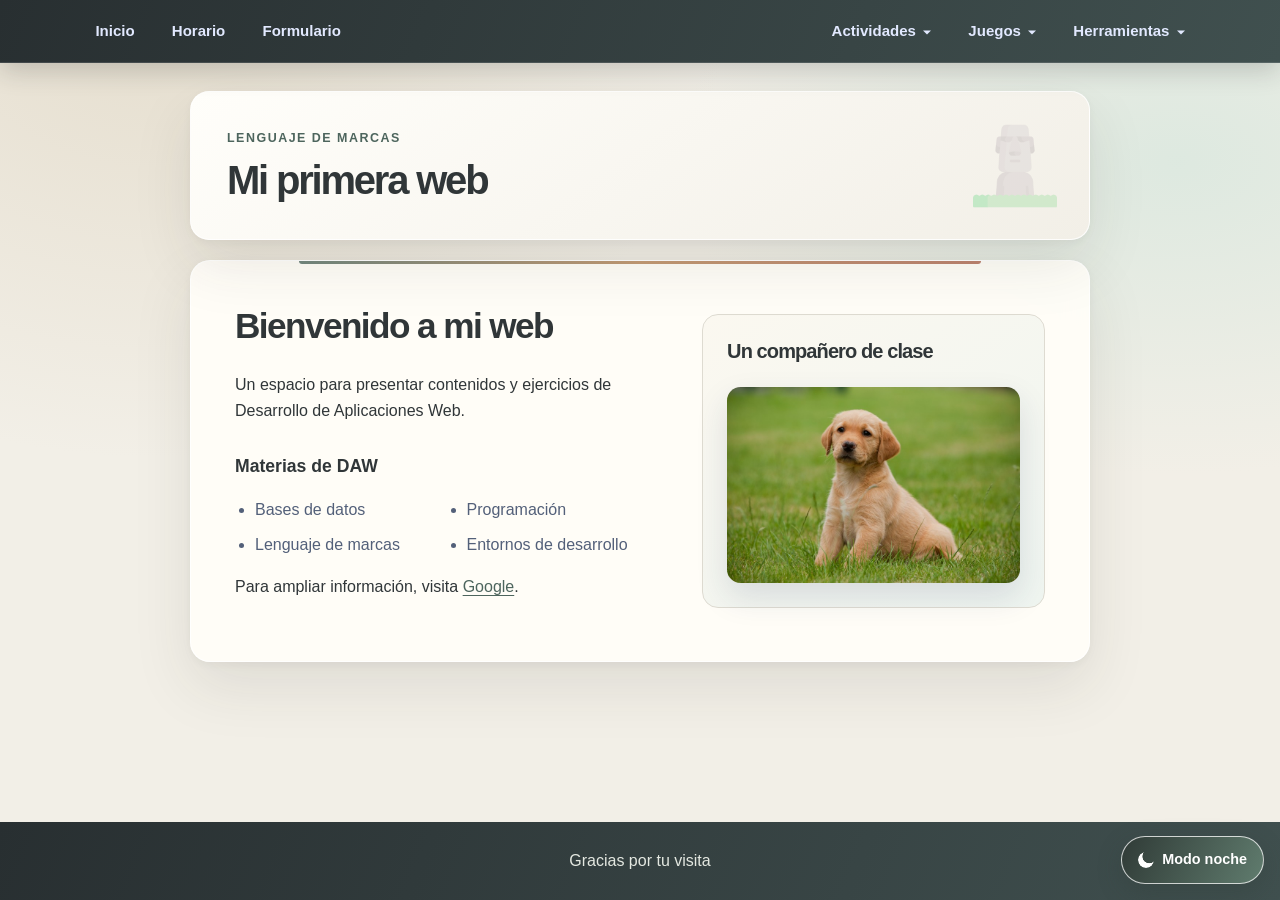
==== commit 8ddce051: "1.6" ====
--- a/index.html
+++ b/index.html
@@ -4,6 +4,9 @@
 		<meta charset="UTF-8">
 		<meta name="viewport" content="width=device-width, initial-scale=1">
 		<title>Mi primera web</title>
+		<link rel="icon" type="image/png" sizes="512x512" href="img/favicon%20moai.png">
+		<link rel="shortcut icon" type="image/png" href="img/favicon%20moai.png">
+		<link rel="apple-touch-icon" sizes="512x512" href="img/favicon%20moai.png">
 		<link rel="stylesheet" href="css/estilo.css">
         <script src="js/tema.js" defer></script>
 	</head>
@@ -19,6 +22,7 @@
 					<details class="nav-dropdown">
 						<summary>Actividades</summary>
 						<div class="nav-menu">
+							<a href="actividades.html">Ver todas</a>
 							<details class="nav-subdropdown">
 								<summary>Act. 1</summary>
 								<div class="nav-submenu">
--- a/css/estilo.css
+++ b/css/estilo.css
@@ -2,20 +2,20 @@
   color-scheme: light;
   font-family:
     Inter, "Segoe UI", Roboto, Helvetica, Arial, sans-serif;
-  color: #202b42;
-  background: #f5f7fc;
+  color: #303638;
+  background: #f2efe7;
   font-synthesis: none;
   text-rendering: optimizeLegibility;
   -webkit-font-smoothing: antialiased;
   -moz-osx-font-smoothing: grayscale;
-  --color-ink: #1b2944;
-  --color-primary: #4b5fe2;
-  --color-primary-dark: #394bc4;
-  --color-accent: #14a998;
-  --color-muted: #748099;
-  --color-border: #e2e7f1;
-  --surface: #fff;
-  --shadow-card: 0 24px 60px rgb(34 49 91 / 10%), 0 3px 12px rgb(34 49 91 / 4%);
+  --color-ink: #303638;
+  --color-primary: #71867d;
+  --color-primary-dark: #4d655d;
+  --color-accent: #bc826e;
+  --color-muted: #727772;
+  --color-border: #dedbd1;
+  --surface: #fffdf8;
+  --shadow-card: 0 24px 60px rgb(53 48 39 / 10%), 0 3px 12px rgb(53 48 39 / 5%);
 }
 
 * {
@@ -27,16 +27,16 @@
   min-height: 100vh;
   flex-direction: column;
   margin: 0;
-  color: #202b42;
-  background-color: #f5f7fc;
+  color: #303638;
+  background-color: #f2efe7;
   background-image:
-    radial-gradient(ellipse at 12% 0%, rgb(213 224 255 / 62%), transparent 36%),
-    radial-gradient(ellipse at 92% 18%, rgb(211 245 238 / 42%), transparent 30%);
+    radial-gradient(ellipse at 12% 0%, rgb(219 208 186 / 56%), transparent 36%),
+    radial-gradient(ellipse at 92% 18%, rgb(199 226 216 / 48%), transparent 30%);
   line-height: 1.65;
 }
 
 body[background] {
-  background-color: #f5f7fc;
+  background-color: #f2efe7;
 }
 
 header {
@@ -49,11 +49,25 @@
   width: min(100% - 2rem, 900px);
   margin: 1.75rem auto 0;
   padding: clamp(1.4rem, 4vw, 2.25rem);
-  border: 1px solid rgb(255 255 255 / 90%);
+  padding-right: clamp(5.5rem, 10vw, 8rem);
+  border: 1px solid rgb(255 255 255 / 82%);
   border-radius: 1.2rem;
   color: var(--color-ink);
-  background: linear-gradient(145deg, #fff, #f8faff);
+  background: linear-gradient(145deg, #fffefa, #f2efe7);
   box-shadow: var(--shadow-card);
+}
+
+header::after {
+  position: absolute;
+  top: 50%;
+  right: clamp(1rem, 3vw, 2rem);
+  width: clamp(3.5rem, 8vw, 5.25rem);
+  aspect-ratio: 1;
+  background: url("../img/favicon%20moai.png") center / contain no-repeat;
+  content: "";
+  opacity: 0.2;
+  pointer-events: none;
+  transform: translateY(-50%);
 }
 
 header h1 {
@@ -122,17 +136,22 @@
 }
 
 .site-navigation {
+  display: grid;
+  grid-template-columns: minmax(0, 1fr) auto;
   position: sticky;
   top: 0;
   z-index: 20;
   align-items: center;
-  justify-content: space-between;
   gap: 0.75rem;
   width: 100%;
   padding: 0.55rem max(1rem, calc((100% - 1120px) / 2));
   border-bottom: 1px solid rgb(255 255 255 / 12%);
-  background: linear-gradient(112deg, #1a2848 0%, #253c70 100%);
-  box-shadow: 0 8px 26px rgb(20 34 68 / 18%);
+  background: linear-gradient(112deg, #282f31 0%, #40504f 100%);
+  box-shadow: 0 8px 26px rgb(34 42 39 / 20%);
+}
+
+.activity-embedded .site-navigation {
+  display: none;
 }
 
 .site-navigation > ul {
@@ -149,7 +168,6 @@
 
 .site-navigation > .nav-secondary {
   justify-content: flex-end;
-  margin-left: auto;
 }
 
 .site-navigation .nav-dropdown {
@@ -205,8 +223,8 @@
   padding: 0.35rem;
   border: 1px solid rgb(255 255 255 / 17%);
   border-radius: 0.7rem;
-  background: #253c70;
-  box-shadow: 0 8px 26px rgb(20 34 68 / 24%);
+  background: #354341;
+  box-shadow: 0 8px 26px rgb(25 34 30 / 28%);
 }
 
 .site-navigation .nav-dropdown[open] > .nav-menu,
@@ -281,8 +299,8 @@
   padding: 0.35rem;
   border: 1px solid rgb(255 255 255 / 17%);
   border-radius: 0.7rem;
-  background: #253c70;
-  box-shadow: 0 8px 26px rgb(20 34 68 / 24%);
+  background: #354341;
+  box-shadow: 0 8px 26px rgb(25 34 30 / 28%);
 }
 
 .site-navigation .nav-subdropdown[open] > .nav-submenu,
@@ -302,11 +320,18 @@
   margin: 1.25rem auto 2.5rem;
   padding: clamp(1.4rem, 4vw, 2.75rem);
   overflow: hidden;
-  border: 1px solid rgb(255 255 255 / 85%);
+  border: 1px solid rgb(255 255 255 / 82%);
   border-radius: 1.25rem;
-  background: rgb(255 255 255 / 94%);
+  background: rgb(255 253 248 / 96%);
   box-shadow: var(--shadow-card);
   backdrop-filter: blur(12px);
+}
+
+main.calculator-page {
+  display: grid;
+  grid-template-columns: repeat(2, minmax(0, 1fr));
+  align-items: start;
+  gap: clamp(1rem, 3vw, 2rem);
 }
 
 main.home-content {
@@ -337,7 +362,7 @@
   padding: clamp(1rem, 3vw, 1.5rem);
   border: 1px solid var(--color-border);
   border-radius: 1rem;
-  background: linear-gradient(145deg, #f8f9ff, #f5fbfa);
+  background: linear-gradient(145deg, #fbf8f0, #eff5f0);
 }
 
 .home-feature h2 {
@@ -378,7 +403,7 @@
   left: 12%;
   height: 3px;
   border-radius: 0 0 1rem 1rem;
-  background: linear-gradient(90deg, var(--color-primary), #8b75f2, var(--color-accent));
+  background: linear-gradient(90deg, var(--color-primary), #c39a73, var(--color-accent));
   content: "";
 }
 
@@ -402,7 +427,7 @@
 }
 
 a:hover {
-  color: #27399f;
+  color: #344c48;
 }
 
 form fieldset {
@@ -411,7 +436,7 @@
   padding: clamp(1rem, 3vw, 1.6rem);
   border: 1px solid var(--color-border);
   border-radius: 0.9rem;
-  background: linear-gradient(145deg, #fff, #fbfcff);
+  background: linear-gradient(145deg, #fffefa, #f8f6ef);
 }
 
 form legend {
@@ -428,7 +453,7 @@
 form label {
   display: inline-block;
   margin-bottom: 0.35rem;
-  color: #3d4962;
+  color: #454c48;
   font-size: 1.125rem;
   font-weight: 650;
   line-height: 1.45;
@@ -438,10 +463,10 @@
 textarea {
   max-width: 100%;
   padding: 0.7rem 0.85rem;
-  border: 1px solid #d5dceb;
+  border: 1px solid #d9d8d0;
   border-radius: 0.65rem;
-  color: #202b42;
-  background: #fff;
+  color: #303638;
+  background: #fffefa;
   font: inherit;
   transition:
     border-color 180ms ease,
@@ -468,8 +493,8 @@
 textarea:focus {
   border-color: var(--color-primary);
   outline: none;
-  background: #fff;
-  box-shadow: 0 0 0 4px rgb(75 95 226 / 13%);
+  background: #fffefa;
+  box-shadow: 0 0 0 4px rgb(113 134 125 / 18%);
 }
 
 form input[type="radio"] {
@@ -489,8 +514,8 @@
   padding: 0.7rem 1.05rem;
   border: 1px solid var(--color-border);
   border-radius: 0.65rem;
-  color: #35415a;
-  background: #fff;
+  color: #3b4441;
+  background: #fffefa;
   font: inherit;
   font-weight: 650;
   cursor: pointer;
@@ -504,10 +529,10 @@
 
 button:hover {
   transform: translateY(-1px);
-  border-color: #bdc8ec;
+  border-color: #b6c4bb;
   color: var(--color-primary-dark);
-  background: #f7f8ff;
-  box-shadow: 0 5px 14px rgb(41 58 116 / 8%);
+  background: #f2f5ef;
+  box-shadow: 0 5px 14px rgb(53 67 61 / 10%);
 }
 
 button:active {
@@ -516,21 +541,21 @@
 
 button:focus-visible,
 a:focus-visible {
-  outline: 3px solid rgb(75 95 226 / 38%);
+  outline: 3px solid rgb(113 134 125 / 55%);
   outline-offset: 3px;
 }
 
 form button[type="submit"] {
   border-color: transparent;
   color: #fff;
-  background: linear-gradient(110deg, var(--color-primary), #695ce4);
-  box-shadow: 0 7px 16px rgb(75 95 226 / 22%);
+  background: linear-gradient(110deg, #596e65, #77988a);
+  box-shadow: 0 7px 16px rgb(67 92 81 / 24%);
 }
 
 form button[type="submit"]:hover {
   color: #fff;
-  background: linear-gradient(110deg, var(--color-primary-dark), #5747d2);
-  box-shadow: 0 9px 20px rgb(75 95 226 / 28%);
+  background: linear-gradient(110deg, #43584f, #648577);
+  box-shadow: 0 9px 20px rgb(67 92 81 / 30%);
 }
 
 form button[type="reset"] {
@@ -541,17 +566,17 @@
   width: min(100% - 2rem, 360px);
   margin: 2rem auto;
   table-layout: fixed;
-  border: 1px solid rgb(255 255 255 / 85%);
+  border: 1px solid rgb(255 255 255 / 82%);
   border-radius: 1.2rem;
   border-spacing: 0;
-  background: rgb(255 255 255 / 94%);
-  box-shadow: 0 28px 65px rgb(38 51 98 / 15%), 0 6px 16px rgb(38 51 98 / 7%);
+  background: rgb(255 253 248 / 96%);
+  box-shadow: 0 28px 65px rgb(53 48 39 / 14%), 0 6px 16px rgb(53 48 39 / 7%);
 }
 
 .calculator th {
   padding: 0.45rem;
   border: 0;
-  color: #293653;
+  color: #303638;
   background: transparent;
 }
 
@@ -562,10 +587,10 @@
 .calculator input {
   width: 100%;
   min-height: 3.8rem;
-  border: 1px solid #e6eaf3;
+  border: 1px solid #e4e0d6;
   border-radius: 0.8rem;
   color: var(--color-ink);
-  background: #f7f8fc;
+  background: #f8f6ef;
   font-size: 1.7rem;
   font-weight: 650;
   text-align: right;
@@ -576,22 +601,22 @@
   min-height: 3rem;
   border-color: transparent;
   border-radius: 0.75rem;
-  color: #34415d;
-  background: #f2f4fa;
+  color: #3b4441;
+  background: #f1f1ea;
   font-size: 1.05rem;
   font-weight: 650;
 }
 
 .calculator button:hover {
-  border-color: #dce1fb;
+  border-color: #cbd6ce;
   color: var(--color-primary-dark);
-  background: #e9ecff;
+  background: #e8eee8;
 }
 
 .calculator tbody tr:nth-child(2) button,
 .calculator tbody tr td:last-child button {
-  color: #424fc0;
-  background: #eceeff;
+  color: #4d655d;
+  background: #e5ece5;
 }
 
 .calculator tbody tr:nth-child(2) button:hover,
@@ -603,12 +628,41 @@
 .calculator tbody tr:last-child th:nth-child(3) button {
   border-color: transparent;
   color: #fff;
-  background: linear-gradient(120deg, #4b5fe2, #7261e8);
-  box-shadow: 0 5px 13px rgb(75 95 226 / 20%);
+  background: linear-gradient(120deg, #596e65, #8b9b76);
+  box-shadow: 0 5px 13px rgb(67 92 81 / 22%);
 }
 
 .calculator tbody tr:last-child th:nth-child(3) button:hover {
-  background: linear-gradient(120deg, #394bc4, #5c4bd5);
+  background: linear-gradient(120deg, #43584f, #70835f);
+}
+
+.calculator-memory {
+  width: min(100% - 2rem, 360px);
+  margin: 2rem auto;
+  padding: 1rem;
+  border: 1px solid var(--color-border);
+  border-radius: 0.9rem;
+  color: var(--color-ink);
+  background: var(--surface);
+  box-shadow: var(--shadow-card);
+  text-align: left;
+}
+
+.calculator-memory h2 {
+  margin: 0 0 0.5rem;
+  color: var(--color-ink);
+  font-size: 1.2rem;
+}
+
+.calculator-memory p {
+  margin: 0 0 0.6rem;
+  overflow-wrap: anywhere;
+}
+
+.calculator-memory__note,
+.calculator-memory__status {
+  color: var(--color-muted);
+  font-size: 0.9rem;
 }
 
 table:not(.calculator) {
@@ -633,7 +687,7 @@
 
 table:not(.calculator) th {
   color: #fff;
-  background: linear-gradient(110deg, #1b2b4c, #304a7c);
+  background: linear-gradient(110deg, #394744, #64776a);
   font-weight: 700;
 }
 
@@ -647,14 +701,14 @@
 }
 
 .schedule td.Programación {
-  color: #2b396f;
-  background-color: #e4e9ff;
+  color: #3d5149;
+  background-color: #e6ebe2;
   font-weight: 400;
 }
 
 .schedule td.recess {
-  color: #176253;
-  background-color: #d9f3ee;
+  color: #38695d;
+  background-color: #dceee5;
   font-weight: 700;
   letter-spacing: 0.02em;
 }
@@ -686,13 +740,22 @@
   align-items: center;
   justify-content: center;
   gap: 0.4rem;
-  border-color: #e3e7f4;
-  background: linear-gradient(145deg, #fff, #f7f8ff);
+  border-color: #e1ded4;
+  background: linear-gradient(145deg, #fffefa, #f3f1e9);
 }
 
 .opcion-simbolo {
   font-size: 2rem;
   line-height: 1;
+}
+
+.opcion-simbolo img {
+  display: block;
+  width: 2rem;
+  height: 2rem;
+  border-radius: 0;
+  object-fit: contain;
+  box-shadow: none;
 }
 
 #marcador,
@@ -702,10 +765,10 @@
   display: inline-block;
   margin: 0 0.45rem 0.75rem 0;
   padding: 0.55rem 0.75rem;
-  border: 1px solid #e7eaf3;
+  border: 1px solid #e1ded4;
   border-radius: 0.7rem;
-  color: #59657e;
-  background: #f8f9fd;
+  color: #58615c;
+  background: #f7f5ef;
   font-size: 0.9rem;
   font-weight: 600;
 }
@@ -713,9 +776,9 @@
 #resultado {
   margin-top: 1rem;
   padding: 1.25rem;
-  border: 1px solid #e7eaf3;
+  border: 1px solid #e1ded4;
   border-radius: 0.9rem;
-  background: linear-gradient(145deg, #f8f9ff, #f5fbfa);
+  background: linear-gradient(145deg, #f8f5ed, #edf4ef);
 }
 
 #resultado h2 {
@@ -726,8 +789,8 @@
 footer {
   margin-top: auto;
   padding: 1.35rem 1.5rem;
-  color: #dbe4f3;
-  background: linear-gradient(112deg, #1a2848 0%, #253c70 100%);
+  color: #e4e8e1;
+  background: linear-gradient(112deg, #282f31 0%, #40504f 100%);
   text-align: center;
 }
 
@@ -736,7 +799,7 @@
 }
 
 footer a {
-  color: #b7c8ff;
+  color: #c6d6c9;
 }
 
 footer a:hover {
@@ -746,6 +809,13 @@
 @media (max-width: 640px) {
   header {
     margin-top: 1rem;
+    padding-right: 4.5rem;
+  }
+
+  header::after {
+    right: 0.9rem;
+    width: 2.8rem;
+    opacity: 0.14;
   }
 
   nav {
@@ -753,6 +823,7 @@
   }
 
   .site-navigation {
+    grid-template-columns: minmax(0, 1fr);
     padding: 0.45rem 0.65rem;
   }
 
@@ -795,6 +866,10 @@
 
   main.home-content {
     grid-template-columns: 1fr;
+  }
+
+  main.calculator-page {
+    grid-template-columns: minmax(0, 1fr);
   }
 
   .module-list {
@@ -842,8 +917,8 @@
   border: 1px solid rgb(255 255 255 / 75%);
   border-radius: 999px;
   color: #fff;
-  background: linear-gradient(115deg, #263d70, #4b5fe2);
-  box-shadow: 0 8px 24px rgb(25 39 80 / 26%);
+  background: linear-gradient(115deg, #303b37, #607c6e);
+  box-shadow: 0 8px 24px rgb(43 57 50 / 28%);
   font-size: 0.9rem;
   font-weight: 700;
 }
@@ -851,8 +926,8 @@
 #theme-toggle:hover {
   border-color: #fff;
   color: #fff;
-  background: linear-gradient(115deg, #1d315d, #394bc4);
-  box-shadow: 0 10px 28px rgb(25 39 80 / 34%);
+  background: linear-gradient(115deg, #26312d, #4d695b);
+  box-shadow: 0 10px 28px rgb(43 57 50 / 36%);
 }
 
 #theme-toggle {
@@ -884,88 +959,88 @@
 
 :root[data-theme="night"] {
   color-scheme: dark;
-  color: #e8edf7;
-  background: #101725;
-  --color-ink: #edf2ff;
-  --color-primary: #9aa8ff;
-  --color-primary-dark: #b1bcff;
-  --color-accent: #57d2bf;
-  --color-muted: #a4afc4;
-  --color-border: #34425b;
-  --surface: #1b2638;
+  color: #e6e9e2;
+  background: #151a1b;
+  --color-ink: #e6e9e2;
+  --color-primary: #a6b8aa;
+  --color-primary-dark: #c1ceb9;
+  --color-accent: #d29a81;
+  --color-muted: #b0b8ae;
+  --color-border: #414b47;
+  --surface: #202727;
   --shadow-card: 0 24px 60px rgb(0 0 0 / 28%), 0 3px 12px rgb(0 0 0 / 18%);
 }
 
 :root[data-theme="night"] body {
-  color: #e8edf7;
-  background: #101725 !important;
+  color: #e6e9e2;
+  background: #151a1b !important;
   background-image:
-    radial-gradient(ellipse at 12% 0%, rgb(61 76 129 / 22%), transparent 36%),
-    radial-gradient(ellipse at 92% 18%, rgb(25 101 91 / 14%), transparent 30%) !important;
+    radial-gradient(ellipse at 12% 0%, rgb(133 112 81 / 17%), transparent 36%),
+    radial-gradient(ellipse at 92% 18%, rgb(65 112 91 / 16%), transparent 30%) !important;
 }
 
 :root[data-theme="night"] body :is(h1, h2, h3, p, li, pre, b, caption, label, legend) {
-  color: #e8edf7 !important;
+  color: #e6e9e2 !important;
 }
 
 :root[data-theme="night"] header,
 :root[data-theme="night"] .site-navigation,
 :root[data-theme="night"] footer {
-  color: #e8edf7;
-  background: linear-gradient(112deg, #111b2d 0%, #1b2a46 100%);
+  color: #e6e9e2;
+  background: linear-gradient(112deg, #151b1c 0%, #283433 100%);
 }
 
 :root[data-theme="night"] main,
 :root[data-theme="night"] form fieldset,
 :root[data-theme="night"] #resultado {
-  border-color: #34425b;
-  background: #1b2638;
+  border-color: #414b47;
+  background: #202727;
   box-shadow: 0 24px 60px rgb(0 0 0 / 24%);
 }
 
 :root[data-theme="night"] .home-feature {
-  border-color: #34425b;
-  color: #e8edf7;
-  background: #182234;
+  border-color: #414b47;
+  color: #e6e9e2;
+  background: #202a27;
 }
 
 :root[data-theme="night"] .module-list {
-  color: #c4cde0;
+  color: #c6cec3;
 }
 
 :root[data-theme="night"] form fieldset {
-  background: linear-gradient(145deg, #1b2638, #182234);
+  background: linear-gradient(145deg, #202727, #202a27);
 }
 
 :root[data-theme="night"] form label {
-  color: #c4cde0;
+  color: #c6cec3;
 }
 
 :root[data-theme="night"] input:not([type="radio"]),
 :root[data-theme="night"] textarea,
 :root[data-theme="night"] form input:not([type="radio"]),
 :root[data-theme="night"] form textarea {
-  border-color: #3a4964;
-  color: #edf2ff;
-  background: #121b2a;
+  border-color: #414b47;
+  color: #e6e9e2;
+  background: #171d1e;
 }
 
 :root[data-theme="night"] input:not([type="radio"]):focus,
 :root[data-theme="night"] textarea:focus {
-  border-color: #9aa8ff;
-  box-shadow: 0 0 0 4px rgb(154 168 255 / 18%);
+  border-color: #a6b8aa;
+  box-shadow: 0 0 0 4px rgb(166 184 170 / 20%);
 }
 
 :root[data-theme="night"] button:not(#theme-toggle) {
-  border-color: #3a4964;
-  color: #e2e8f5;
-  background: #253249;
+  border-color: #414b47;
+  color: #e2e7df;
+  background: #29312e;
 }
 
 :root[data-theme="night"] button:not(#theme-toggle):hover {
-  border-color: #6273bc;
-  color: #fff;
-  background: #304161;
+  border-color: #718b79;
+  color: #fff;
+  background: #35463c;
 }
 
 :root[data-theme="night"] form button[type="submit"],
@@ -974,63 +1049,63 @@
 :root[data-theme="night"] .calculator tbody tr:last-child th:nth-child(3) button:hover {
   border-color: transparent;
   color: #fff;
-  background: linear-gradient(120deg, #5968df, #8171ef);
+  background: linear-gradient(120deg, #596e65, #89765f);
 }
 
 :root[data-theme="night"] .calculator {
-  border-color: #34425b;
-  background: #1b2638;
+  border-color: #414b47;
+  background: #202727;
   box-shadow: 0 28px 65px rgb(0 0 0 / 32%), 0 6px 16px rgb(0 0 0 / 18%);
 }
 
 :root[data-theme="night"] .calculator th {
-  color: #e8edf7;
+  color: #e6e9e2;
   background: transparent;
 }
 
 :root[data-theme="night"] .calculator input {
-  border-color: #3a4964;
-  color: #f0f3ff;
-  background: #121b2a;
+  border-color: #414b47;
+  color: #e6e9e2;
+  background: #171d1e;
 }
 
 :root[data-theme="night"] .calculator button,
 :root[data-theme="night"] .calculator tbody tr:nth-child(2) button,
 :root[data-theme="night"] .calculator tbody tr td:last-child button {
   border-color: transparent;
-  color: #dce3ff;
-  background: #2a3650;
+  color: #dce5da;
+  background: #2b3530;
 }
 
 :root[data-theme="night"] .calculator button:hover,
 :root[data-theme="night"] .calculator tbody tr:nth-child(2) button:hover,
 :root[data-theme="night"] .calculator tbody tr td:last-child button:hover {
   color: #fff;
-  background: #4658aa;
+  background: #4a6654;
 }
 
 :root[data-theme="night"] table:not(.calculator) {
-  border-color: #34425b;
-  background: #1b2638;
+  border-color: #414b47;
+  background: #202727;
   box-shadow: 0 24px 60px rgb(0 0 0 / 22%);
 }
 
 :root[data-theme="night"] table:not(.calculator) th {
-  color: #f2f5fc;
-  background: linear-gradient(110deg, #1a2841, #263958);
+  color: #f1f3ed;
+  background: linear-gradient(110deg, #293632, #40594a);
 }
 
 :root[data-theme="night"] table:not(.calculator) td {
-  border-color: #34425b;
-  color: #e8edf7;
+  border-color: #414b47;
+  color: #e6e9e2;
 }
 
 :root[data-theme="night"] table:not(.calculator):not(.schedule) td:not([style*="background"]) {
-  background-color: #1b2638 !important;
+  background-color: #202727 !important;
 }
 
 :root[data-theme="night"] table:not(.calculator) td[style*="background"] {
-  color: #202b42;
+  color: #28322d;
 }
 
 :root[data-theme="night"] table:not(.calculator) td[style*="rgb(161, 95, 95)"] {
@@ -1038,9 +1113,9 @@
 }
 
 :root[data-theme="night"] .schedule td {
-  border-color: #3a4964;
-  color: #edf2ff !important;
-  background-color: #1b2638 !important;
+  border-color: #414b47;
+  color: #e6e9e2 !important;
+  background-color: #202727 !important;
 }
 
 :root[data-theme="night"] .schedule td[style*="rgb(0, 158, 26)"],
@@ -1072,7 +1147,7 @@
 }
 
 :root[data-theme="night"] .schedule td.Programación {
-  background-color: #2b3d60 !important;
+  background-color: #354a40 !important;
 }
 
 :root[data-theme="night"] .schedule td.recess {
@@ -1089,50 +1164,50 @@
 :root[data-theme="night"] .td1,
 :root[data-theme="night"] .td2,
 :root[data-theme="night"] .th2 {
-  border-color: #465675;
+  border-color: #414b47;
 }
 
 :root[data-theme="night"] .liNone,
 :root[data-theme="night"] .tabladiv1,
 :root[data-theme="night"] .tabladiv2 {
-  color: #e8edf7;
-  background-color: #1b2638;
+  color: #e6e9e2;
+  background-color: #202727;
 }
 
 :root[data-theme="night"] .td2,
 :root[data-theme="night"] .th2 {
-  color: #e8edf7;
-  background-color: #253249;
+  color: #e6e9e2;
+  background-color: #29312e;
 }
 
 :root[data-theme="night"] a {
-  color: #b1bcff;
+  color: #b9cbb9;
 }
 
 :root[data-theme="night"] a:hover {
-  color: #d5dcff;
+  color: #d7e5d5;
 }
 
 :root[data-theme="night"] #marcador,
 :root[data-theme="night"] #ganadas,
 :root[data-theme="night"] #empatadas,
 :root[data-theme="night"] #perdidas {
-  border-color: #34425b;
-  color: #d4dced;
-  background: #202d43;
+  border-color: #414b47;
+  color: #d2dbd0;
+  background: #27322d;
 }
 
 :root[data-theme="night"] #theme-toggle {
-  border-color: #53658b;
-  color: #202b42;
-  background: linear-gradient(115deg, #c0cbff, #74dece);
+  border-color: #778d7b;
+  color: #202b26;
+  background: linear-gradient(115deg, #c5d1bd, #8ec5b1);
   box-shadow: 0 8px 24px rgb(0 0 0 / 32%);
 }
 
 :root[data-theme="night"] #theme-toggle:hover {
-  border-color: #dce4ff;
-  color: #111b2d;
-  background: linear-gradient(115deg, #d5dcff, #9aeee0);
+  border-color: #dce8d9;
+  color: #151d19;
+  background: linear-gradient(115deg, #dbe5d2, #a4d5c1);
 }
 
 @media (prefers-reduced-motion: no-preference) {
